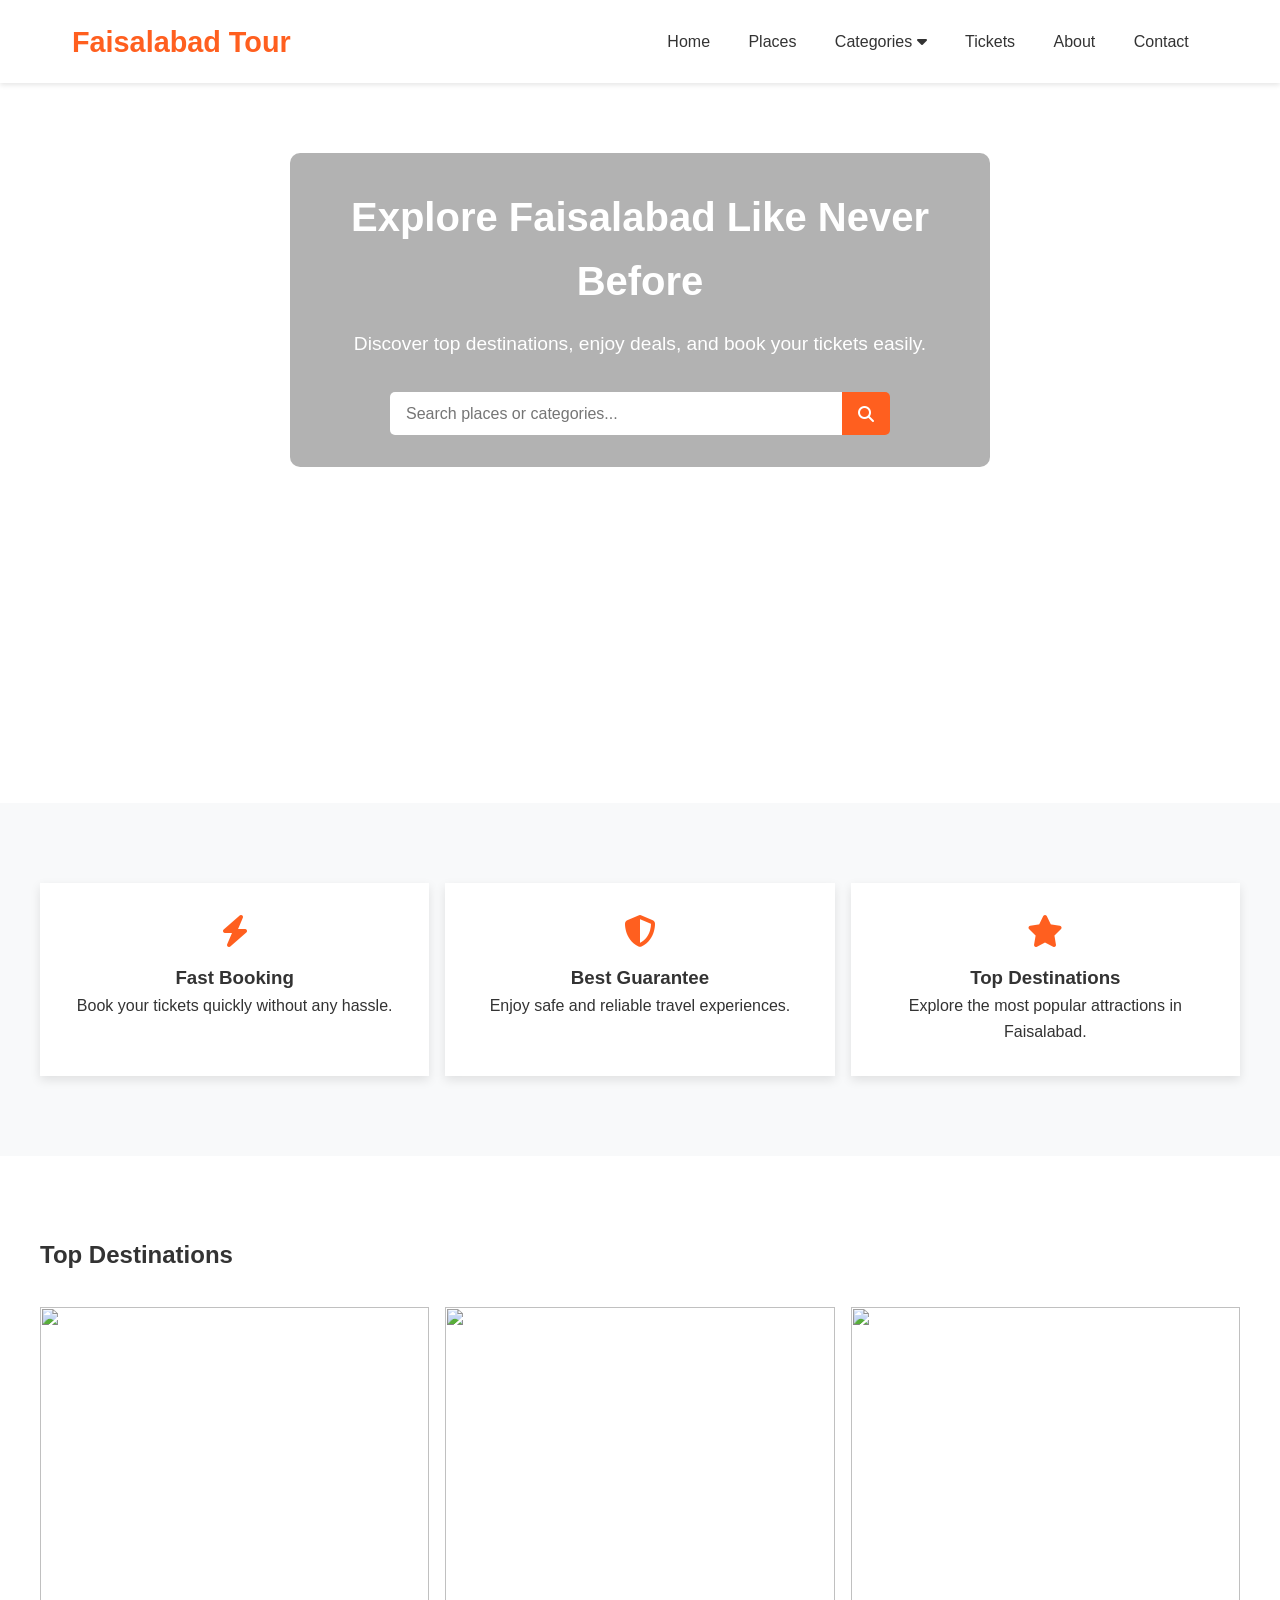
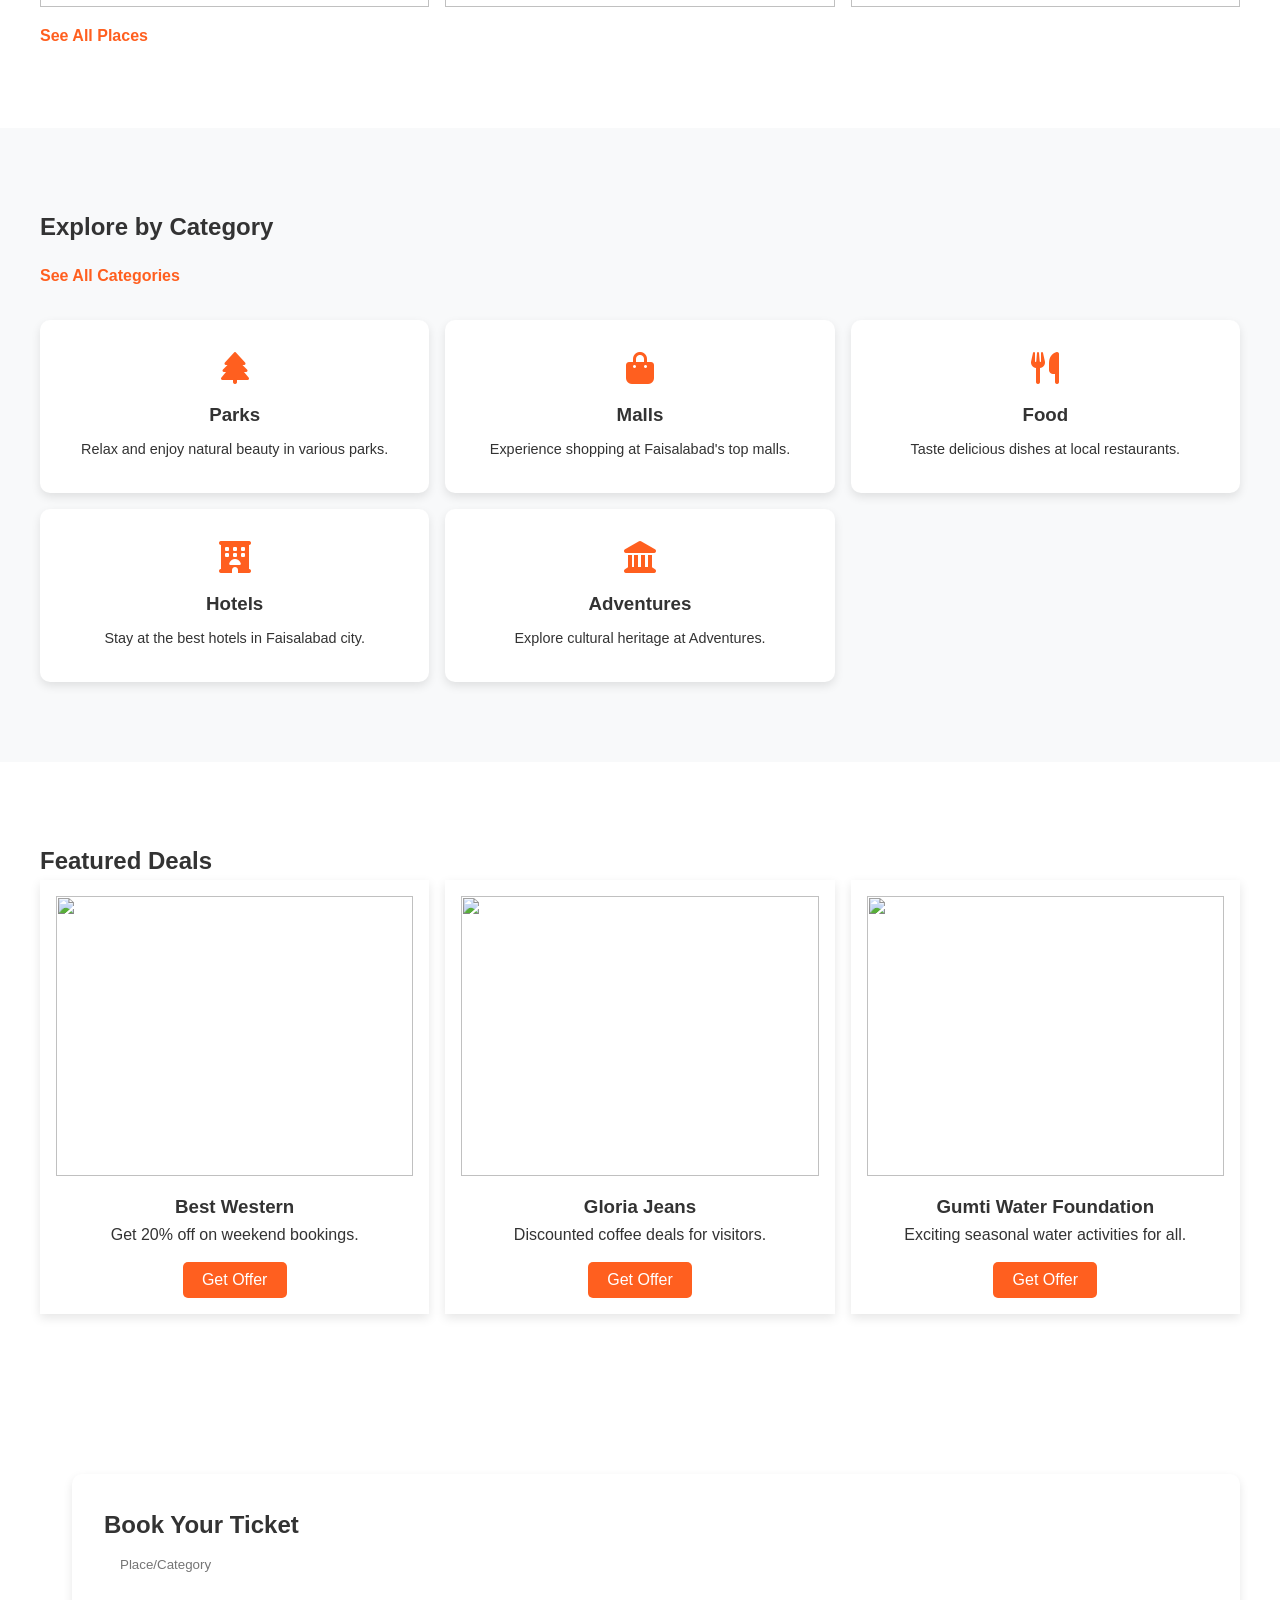
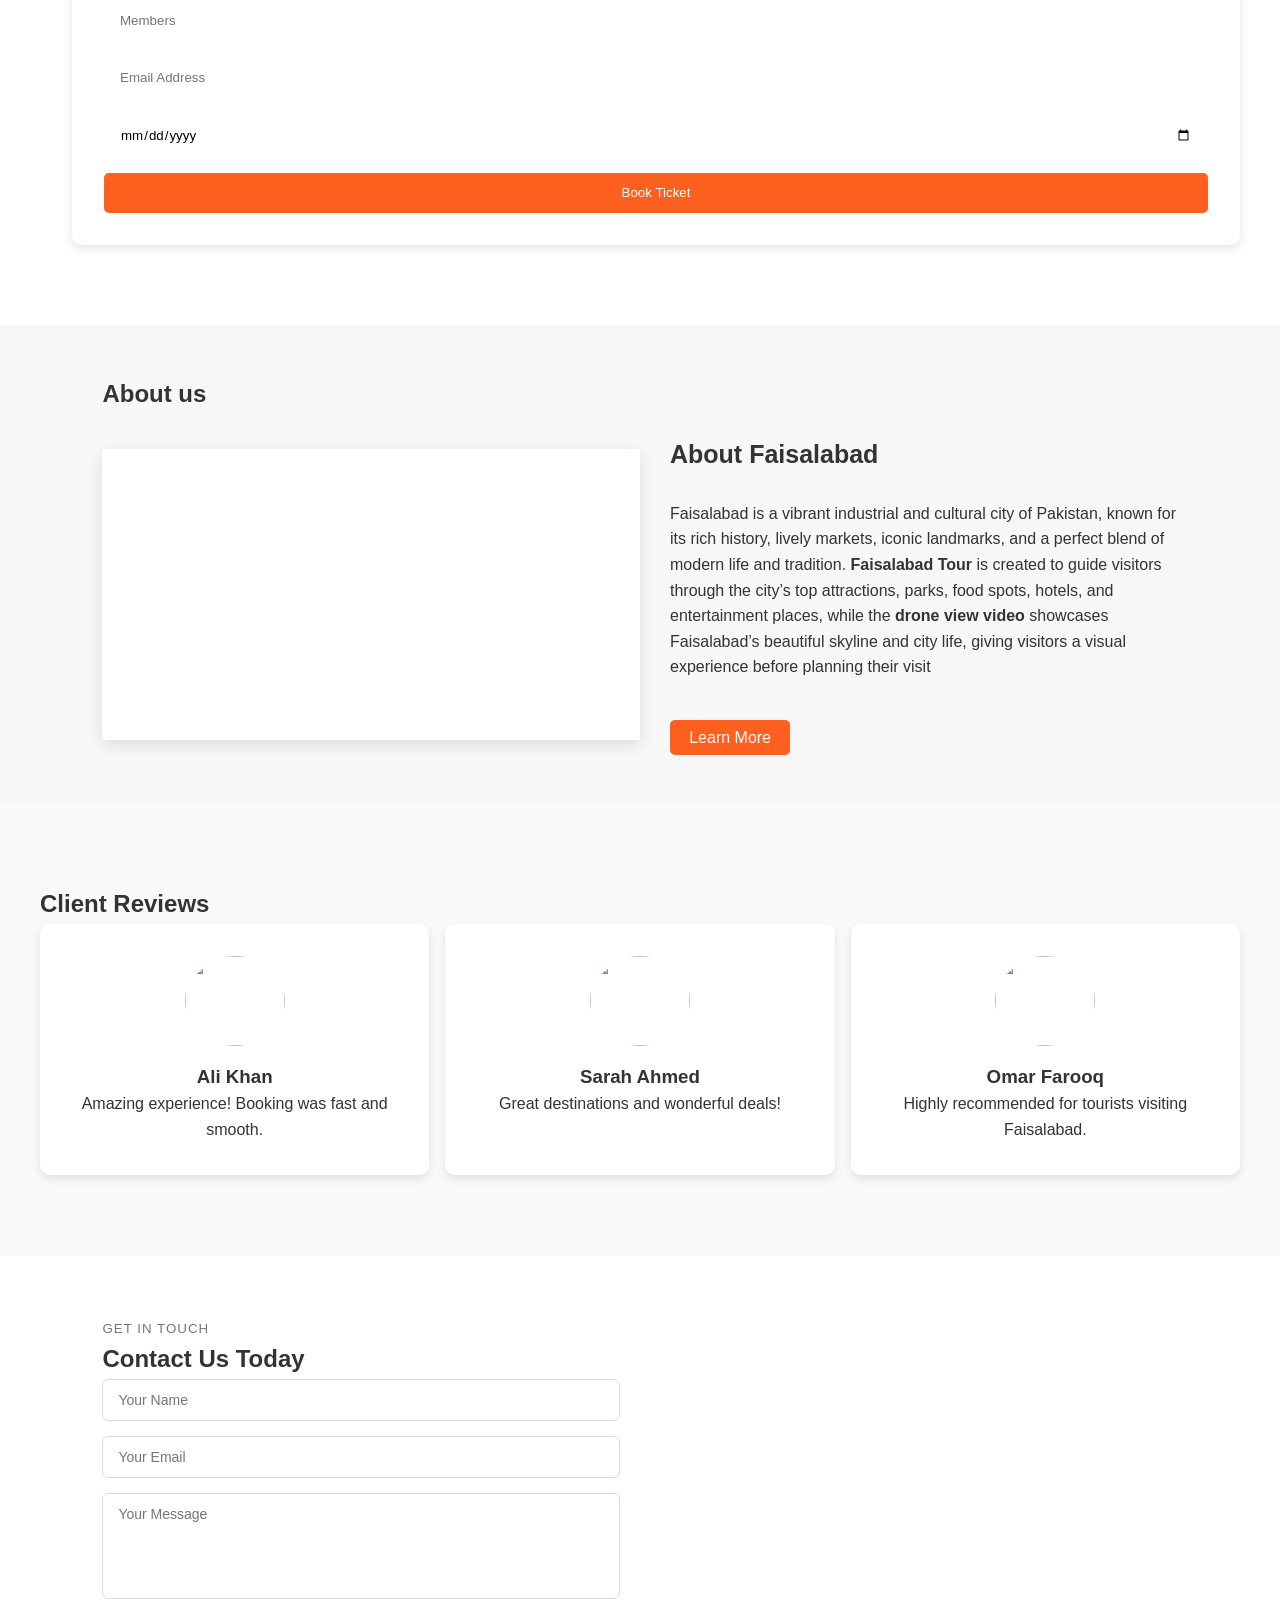
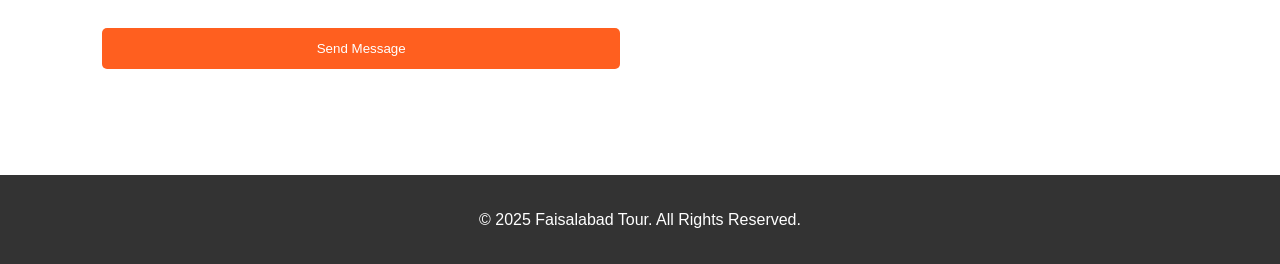
==== index.html @ ac42825f "first commit" ====
<!DOCTYPE html>
<html lang="en">
  <head>
    <meta charset="UTF-8" />
    <meta name="viewport" content="width=device-width, initial-scale=1.0" />
    <title>Faisalabad Tour - Home</title>
    <!-- Link CSS -->
    <link rel="stylesheet" href="styles.css" />
    <!-- CDN Icons for categories -->
    <link
      rel="stylesheet"
      href="https://cdnjs.cloudflare.com/ajax/libs/font-awesome/6.4.0/css/all.min.css"
    />
  </head>
  <body>
    <!-- HEADER START -->
    <header>
      <div class="container header-container">
        <!-- Logo -->
        <div class="logo">Faisalabad Tour</div>
        <!-- Navbar -->
        <nav>
          <ul class="nav-links">
            <li><a href="index.html">Home</a></li>
            <li><a href="places.html">Places</a></li>
            <li class="dropdown">
              <a href="categories.html"
                >Categories <i class="fa fa-caret-down"></i
              ></a>
              <ul class="dropdown-menu">
                <li><a href="parks.html">Parks</a></li>
                <li><a href="malls.html">Malls</a></li>
                <li><a href="food.html">Food</a></li>
                <li><a href="hotels.html">Hotels</a></li>
                <li><a href="adventures.html">Adventure</a></li>
              </ul>
            </li>
            <li><a href="tickets.html">Tickets</a></li>
            <li><a href="about.html">About</a></li>
            <li><a href="contact.html">Contact</a></li>
          </ul>
          <!-- Burger icon for mobile -->
          <div class="burger">
            <div></div>
            <div></div>
            <div></div>
          </div>
        </nav>
      </div>
    </header>
    <!-- HEADER END -->

    <!-- BANNER START -->
    <section class="banner">
      <div class="banner-slides">
        <div
          class="slide"
          style="background-image: url('images/banner-slides/slide-1.jpg')"
        ></div>
        <div
          class="slide"
          style="background-image: url('images/banner-slides/slide-2.jpg')"
        ></div>
        <div
          class="slide"
          style="background-image: url('images/banner-slides/slide-3.jpg')"
        ></div>
        <div
          class="slide"
          style="background-image: url('images/banner-slides/slide-4.jpg')"
        ></div>
        <div
          class="slide"
          style="background-image: url('images/banner-slides/slide-5.jpg')"
        ></div>
      </div>

      <div class="banner-content">
        <h1>Explore Faisalabad Like Never Before</h1>
        <p>
          Discover top destinations, enjoy deals, and book your tickets easily.
        </p>

        <!-- SEARCH FORM START -->
        <form class="search-bar" action="places.html" method="get">
          <input
            type="text"
            name="query"
            placeholder="Search places or categories..."
            required
          />
          <button type="submit"><i class="fa fa-search"></i></button>
        </form>
        <!-- SEARCH FORM END -->
      </div>
    </section>
    <!-- BANNER END -->

    <!-- FEATURE CARDS START -->
    <section class="features">
      <div class="container features-container">
        <div class="feature-card">
          <i class="fa fa-bolt"></i>
          <h3>Fast Booking</h3>
          <p>Book your tickets quickly without any hassle.</p>
        </div>
        <div class="feature-card">
          <i class="fa fa-shield-alt"></i>
          <h3>Best Guarantee</h3>
          <p>Enjoy safe and reliable travel experiences.</p>
        </div>
        <div class="feature-card">
          <i class="fa fa-star"></i>
          <h3>Top Destinations</h3>
          <p>Explore the most popular attractions in Faisalabad.</p>
        </div>
      </div>
    </section>
    <!-- FEATURE CARDS END -->

    <!-- TOP DESTINATIONS START -->
    <section class="top-destinations">
      <div class="container section-container">
        <h2>Top Destinations</h2>
        <div class="destinations-grid">
          <div class="destination-card">
            <img src="images/top-destination-1.jpg" alt="" />
            <div class="destination-info">
              <h3>Clock Tower</h3>
            </div>
          </div>
          <div class="destination-card">
            <img src="images/top-destination-2.jpeg" alt="" />
            <div class="destination-info">
              <h3>Lyallpur Museum</h3>
            </div>
          </div>
          <div class="destination-card">
            <img src="images/top-destination-3.webp" alt="" />
            <div class="destination-info">
              <h3>Gatwala Park</h3>
            </div>
          </div>
        </div>
        <a href="places.html" class="see-all-link">See All Places</a>
      </div>
    </section>
    <!-- TOP DESTINATIONS END -->

    <!-- EXPLORE BY CATEGORY START -->
    <section class="explore-category">
      <div class="container section-container">
        <h2>Explore by Category</h2>
        <a href="categories.html" class="see-all-link">See All Categories</a>
        <div class="category-grid">
          <div class="category-card">
            <i class="fa fa-tree"></i>
            <h3>Parks</h3>
            <p>Relax and enjoy natural beauty in various parks.</p>
          </div>
          <div class="category-card">
            <i class="fa fa-shopping-bag"></i>
            <h3>Malls</h3>
            <p>Experience shopping at Faisalabad's top malls.</p>
          </div>
          <div class="category-card">
            <i class="fa fa-utensils"></i>
            <h3>Food</h3>
            <p>Taste delicious dishes at local restaurants.</p>
          </div>
          <div class="category-card">
            <i class="fa fa-hotel"></i>
            <h3>Hotels</h3>
            <p>Stay at the best hotels in Faisalabad city.</p>
          </div>
          <div class="category-card">
            <i class="fa fa-landmark"></i>
            <h3>Adventures</h3>
            <p>Explore cultural heritage at Adventures.</p>
          </div>
        </div>
      </div>
    </section>
    <!-- EXPLORE BY CATEGORY END -->

    <!-- FEATURED DEALS START -->
    <section class="featured-deals">
      <div class="container section-container">
        <h2>Featured Deals</h2>
        <div class="deals-grid">
          <div class="deal-card">
            <img src="images/deal-1.jpg" alt="" />
            <h3>Best Western</h3>
            <p>Get 20% off on weekend bookings.</p>
            <a href="tickets.html" class="btn">Get Offer</a>
          </div>
          <div class="deal-card">
            <img src="images/deal-2.jpg" alt="" />
            <h3>Gloria Jeans</h3>
            <p>Discounted coffee deals for visitors.</p>
            <a href="tickets.html" class="btn">Get Offer</a>
          </div>
          <div class="deal-card">
            <img src="images/deal-3.jpg" alt="" />
            <h3>Gumti Water Foundation</h3>
            <p>Exciting seasonal water activities for all.</p>
            <a href="tickets.html" class="btn">Get Offer</a>
          </div>
        </div>
      </div>
    </section>
    <!-- FEATURED DEALS END -->

    <!-- BOOK TICKET START -->
    <section class="book-ticket">
      <div class="container section-container ticket-container">
        <div class="ticket-image">
          <img src="images/book-ticket.jpg" alt="" />
        </div>
        <div class="ticket-form">
          <h2>Book Your Ticket</h2>
          <form>
            <input type="text" placeholder="Place/Category" required />
            <input type="email" placeholder="Members" required />
            <input type="text" placeholder="Email Address" required />
            <input type="date" placeholder="Date" required />
            <button type="submit">Book Ticket</button>
          </form>
        </div>
      </div>
    </section>

    <!-- ABOUT US START -->

    <section class="about">
      <!-- <h2 class="about-title">About <span>Us</span></h2> -->
      <h2>About us</h2>

      <div class="about-container">
        <!-- Left Video Box -->
        <div class="about-video">
          <video autoplay muted loop>
            <source src="Images/video.mp4" type="video/mp4" />
            Your browser does not support video.
          </video>

          <!-- <div class="img-text">Best Flowers Sellers</div> -->
        </div>

        <!-- Right Content -->
        <div class="about-content">
          <h3 style="margin-bottom: 1.7rem; font-size: 25px">
            About Faisalabad
          </h3>

          <p>
            Faisalabad is a vibrant industrial and cultural city of Pakistan,
            known for its rich history, lively markets, iconic landmarks, and a
            perfect blend of modern life and tradition.
            <b>Faisalabad Tour</b> is created to guide visitors through the
            city’s top attractions, parks, food spots, hotels, and entertainment
            places, while the <b>drone view video</b> showcases Faisalabad’s
            beautiful skyline and city life, giving visitors a visual experience
            before planning their visit
          </p>
          <br />

          <a href="#" class="btn">Learn More</a>
        </div>
      </div>
    </section>

    <!-- ABOUT US END -->

    <!-- REVIEWS START -->
    <section class="reviews">
      <div class="container section-container">
        <h2>Client Reviews</h2>
        <div class="reviews-grid">
          <div class="review-card">
            <img src="images/client-ali.avif" alt="" />
            <h3>Ali Khan</h3>
            <p>Amazing experience! Booking was fast and smooth.</p>
          </div>
          <div class="review-card">
            <img src="images/client-sara.avif" alt="" />
            <h3>Sarah Ahmed</h3>
            <p>Great destinations and wonderful deals!</p>
          </div>
          <div class="review-card">
            <img src="images/client-omar.avif" alt="" />
            <h3>Omar Farooq</h3>
            <p>Highly recommended for tourists visiting Faisalabad.</p>
          </div>
        </div>
      </div>
    </section>
    <!-- REVIEWS END -->

    <!-- CONTACT US START -->

    <section class="contact">
      <div class="contact-container">
        <!-- Left: Contact Form -->
        <div class="contact-left">
          <small>GET IN TOUCH</small>
          <h2>Contact Us Today</h2>

          <form>
            <input type="text" placeholder="Your Name" required />
            <input type="email" placeholder="Your Email" required />
            <!-- <input type="text" placeholder="Subject" /> -->
            <textarea placeholder="Your Message" rows="5"></textarea>
            <button type="submit" class="btn contact-btn">Send Message</button>
          </form>
        </div>

        <!-- Right: Map -->
        <div class="contact-right">
          <iframe
            src="https://www.google.com/maps?q=Faisalabad,Pakistan&output=embed"
            allowfullscreen=""
            loading="lazy"
          >
          </iframe>
        </div>
      </div>
    </section>

    <!-- CONTACT US END -->

    <!-- FOOTER START -->
    <footer>
      <div class="container footer-container">
        <p>&copy; 2025 Faisalabad Tour. All Rights Reserved.</p>
      </div>
    </footer>
    <!-- FOOTER END -->
  </body>
</html>
---- styles.css ----
/* GENERAL RESET START */
* {
  margin: 0;
  padding: 0;
  box-sizing: border-box;
  font-family: "Verdana", Geneva, Tahoma, sans-serif;
  transition: all 0.3s ease;
}

html {
  scroll-behavior: smooth;
}

body {
  line-height: 1.6;
  color: #333;
}

/* HEADER START */
header {
  width: 100%;
  background: #fff;
  position: fixed;
  top: 0;
  left: 0;
  z-index: 1000;
  box-shadow: 0 2px 5px rgba(0, 0, 0, 0.1);
}
.header-container {
  display: flex;
  justify-content: space-between;
  align-items: center;
  max-width: 1200px;
  margin: auto;
  padding: 1rem 2rem;
}

.logo {
  font-size: 1.8rem;
  font-weight: bold;
  color: #ff5f1f;
}

/* NAVBAR START */
.nav-links {
  display: flex;
  list-style: none;
  align-items: center;
}

.nav-links li {
  position: relative;
}

.nav-links li a {
  display: block;
  padding: 0.8rem 1.2rem;
  color: #333;
  text-decoration: none;
  position: relative;
}

/* Bottom border animation on hover */
.nav-links li a::after {
  content: "";
  position: absolute;
  bottom: 0;
  left: 0;
  width: 0%;
  height: 2px;
  background: #ff5f1f;
  transition: 0.3s;
}

.nav-links li a:hover::after {
  width: 100%;
}

/* DROPDOWN MENU START */
.dropdown-menu {
  position: absolute;
  top: 100%;
  left: 0;
  background: #fff;
  display: none;
  min-width: 150px;
  box-shadow: 0 2px 5px rgba(0, 0, 0, 0.2);
  z-index: 1000;
}

.dropdown-menu li a {
  padding: 0.8rem 1rem;
}

.dropdown:hover .dropdown-menu {
  display: block;
}

/* BURGER MENU FOR MOBILE */
.burger {
  display: none;
  cursor: pointer;
  flex-direction: column;
  gap: 5px;
}

.burger div {
  width: 25px;
  height: 3px;
  background: #ff5f1f;
}

/*  BANNER START */
.banner {
  position: relative;
  width: 100%;
  height: 80vh;
  overflow: hidden;
  align-items: center;
  justify-content: center;
  margin-top: 83px; /* header space */
}
/* BANNER SLIDES ANIMATION FIX */

.banner-slides {
  position: absolute;
  inset: 0;
  z-index: 0;
}

.banner-slides .slide {
  position: absolute;
  inset: 0;
  background-size: cover;
  background-position: center;
  opacity: 0;
  animation: bannerFade 25s infinite;
}

/* slide delays */
.banner-slides .slide:nth-child(1) {
  animation-delay: 0s;
}
.banner-slides .slide:nth-child(2) {
  animation-delay: 5s;
}
.banner-slides .slide:nth-child(3) {
  animation-delay: 10s;
}
.banner-slides .slide:nth-child(4) {
  animation-delay: 15s;
}
.banner-slides .slide:nth-child(5) {
  animation-delay: 20s;
}

/* smooth fade animation */
@keyframes bannerFade {
  0% {
    opacity: 0;
  }
  8% {
    opacity: 1;
  }
  28% {
    opacity: 1;
  }
  36% {
    opacity: 0;
  }
  100% {
    opacity: 0;
  }
}

/* Banner content */
.banner-content {
  position: relative;
  z-index: 10;
  color: #fff;
  text-align: center;
  max-width: 700px;
  background: rgba(0, 0, 0, 0.3);
  padding: 2rem;
  border-radius: 10px;
  margin: 70px auto;
}

.banner-content h1 {
  font-size: 2.5rem;
  margin-bottom: 1rem;
}

.banner-content p {
  font-size: 1.2rem;
  margin-bottom: 1.5rem;
}
/* BANNER SEARCH BAR START */

.banner-content .search-bar {
  display: flex;
  justify-content: center;
  margin-top: 2rem;
  max-width: 500px;
  margin-left: auto;
  margin-right: auto;
}

.banner-content .search-bar input {
  flex: 1;
  padding: 0.8rem 1rem;
  border-radius: 5px 0 0 5px;
  border: none;
  outline: none;
  font-size: 1rem;
}

.banner-content .search-bar button {
  padding: 0.8rem 1rem;
  border-radius: 0 5px 5px 0;
  border: none;
  outline: none;
  background: #ff5f1f;
  color: #fff;
  cursor: pointer;
  font-size: 1rem;
  display: flex;
  align-items: center;
  justify-content: center;
  transition: 0.3s;
}

.banner-content .search-bar button:hover {
  background: #e04a00; /* hover color */
}

.banner-content .search-bar i {
  font-size: 1rem;
}

/* FEATURE CARDS START */

.features {
  padding: 5rem 2rem;
  background: #f8f9fa;
}

.features-container {
  display: flex;
  justify-content: space-between;
  gap: 1rem;
  max-width: 1200px;
  margin: auto;
}

.feature-card {
  flex: 1;
  background: #fff;
  padding: 2rem;
  text-align: center;
  box-shadow: 0 4px 10px rgba(0, 0, 0, 0.1);
  transition: 0.3s;
}

.feature-card:hover {
  transform: translateY(-10px);
}

.feature-card i {
  font-size: 2rem;
  color: #ff5f1f;
  margin-bottom: 1rem;
}

/* TOP DESTINATIONS START */

.top-destinations {
  padding: 5rem 2rem;
}

.section-container {
  max-width: 1200px;
  margin: auto;
}

.destinations-grid {
  display: flex;
  gap: 1rem;
  margin-top: 2rem;
}

.destination-card {
  flex: 1;
  position: relative;
  overflow: hidden;
  cursor: pointer;
}

.destination-card img {
  width: 100%;
  height: 300px;
  display: block;
  transition: 0.3s;
}

.destination-card:hover img {
  transform: scale(1.1);
}

.destination-info {
  position: absolute;
  bottom: 0;
  left: 0;
  width: 100%;
  background: rgba(0, 0, 0, 0.6);
  color: #fff;
  padding: 1rem;
  text-align: center;
  opacity: 0;
  transition: 0.3s;
}

.destination-card:hover .destination-info {
  opacity: 1;
}

.see-all-link {
  display: inline-block;
  margin-top: 1rem;
  color: #ff5f1f;
  text-decoration: none;
  font-weight: bold;
}

/* EXPLORE CATEGORY START */

.explore-category {
  padding: 5rem 2rem;
  background: #f8f9fa;
}

.category-grid {
  display: grid;
  grid-template-columns: repeat(auto-fit, minmax(350px, 1fr));
  gap: 1rem;
  margin-top: 2rem;
}

.category-card {
  background: #fff;
  padding: 2rem;
  text-align: center;
  box-shadow: 0 4px 10px rgba(0, 0, 0, 0.1);
  cursor: pointer;
  transition: 0.3s;
}

.category-card:hover {
  transform: translateY(-10px);
}

.category-card i {
  font-size: 2rem;
  color: #ff5f1f;
  margin-bottom: 0.5rem;
}

/* FEATURED DEALS START */

.featured-deals {
  padding: 5rem 2rem;
}

.deals-grid {
  display: flex;
  gap: 1rem;
  flex-wrap: wrap;
}

.deal-card {
  flex: 1;
  min-width: 250px;
  background: #fff;
  text-align: center;
  padding: 1rem;
  box-shadow: 0 4px 10px rgba(0, 0, 0, 0.1);
  transition: 0.3s;
}

.deal-card img {
  width: 100%;
  height: 280px;
  margin-bottom: 1rem;
}

.deal-card:hover {
  transform: translateY(-10px);
}

.btn {
  display: inline-block;
  padding: 0.3rem 1.2rem;
  background: #ff5f1f;
  color: #fff;
  text-decoration: none;
  border-radius: 5px;
  margin-top: 0.9rem;
}

/* BOOK TICKET START */

.book-ticket {
  padding: 5rem 2rem;
}

.ticket-container {
  display: flex;
  gap: 2rem;
  flex-wrap: wrap;
  align-items: center;
}

.ticket-image img {
  width: 100%;
  max-width: 500px;
}

.ticket-form {
  flex: 1;
  background: #fff;
  padding: 2rem;
  box-shadow: 0 4px 10px rgba(0, 0, 0, 0.1);
  border-radius: 10px;
}

.ticket-form form {
  display: flex;
  flex-direction: column;
  gap: 1rem;
}

.ticket-form input,
.ticket-form button {
  padding: 0.8rem 1rem;
  border: none;
  outline: none;
  border-radius: 5px;
}

.ticket-form button {
  background: #ff5f1f;
  color: #fff;
  cursor: pointer;
}

/* ABOUT US START */

.about {
  padding: 50px 8%;
  background: #f7f7f7;
}
.about h2 {
  margin-bottom: 20px;
}
.about-page {
  margin-top: 70px;
}

.about-container {
  display: flex;
  gap: 30px;
  align-items: center;
}

/* video box */
.about-video {
  position: relative;
  flex: 1;
  background: #fff;
  padding: 15px;
  box-shadow: 0 5px 15px rgba(0, 0, 0, 0.1);
  overflow: hidden; /* IMPORTANT */
}

.about-video video {
  width: 100%;
  height: 100%;
  object-fit: cover; /* VIDEO BOX KE ANDAR FIT */
  border-radius: 4px;
}

/* content */
.about-content {
  flex: 1;
}

/* REVIEWS START */

.reviews {
  padding: 5rem 2rem;
  background: #f8f9fa;
}

.reviews-grid {
  display: flex;
  gap: 1rem;
  flex-wrap: wrap;
}

.review-card {
  flex: 1;
  min-width: 250px;
  text-align: center;
  padding: 2rem;
  background: #fff;
  box-shadow: 0 4px 10px rgba(0, 0, 0, 0.1);
  border-radius: 10px;
}

.review-card img {
  width: 100px;
  height: 90px;
  border-radius: 50%;
  margin-bottom: 1rem;
}

/* CONTACT US START */

.contact {
  padding: 60px 8%;
  background: #fff;
}

.contact-container {
  display: flex;
  gap: 40px;
  align-items: stretch;
}

/* LEFT SIDE */
.contact-left {
  flex: 1;
}

.contact-left small {
  color: #777;
  letter-spacing: 1px;
}

.contact-left form {
  display: flex;
  flex-direction: column;
}

.contact-left input,
.contact-left textarea {
  padding: 12px 15px;
  margin-bottom: 15px;
  border: 1px solid #ddd;
  border-radius: 6px;
  font-size: 14px;
}

.contact-left textarea {
  resize: none;
}

.contact-btn {
  padding: 0.8rem 1rem;
  border: none;
  outline: none;
  border-radius: 5px;
}
/* RIGHT SIDE */
.contact-right {
  flex: 1;
  height: 400px;
}

.contact-right iframe {
  width: 100%;
  height: 100%;
  border: none;
  border-radius: 10px;
}

/* RESPONSIVE */

@media (max-width: 768px) {
  .contact-container {
    flex-direction: column;
  }

  .contact-right {
    height: 300px;
  }
}

/* FOOTER START */

footer {
  background: #333;
  color: #fff;
  padding: 2rem;
  text-align: center;
}

/* MEDIA QUERIES FOR RESPONSIVE DESIGN */

@media (max-width: 1024px) {
  .features-container,
  .destinations-grid,
  .deals-grid,
  .reviews-grid {
    flex-direction: column;
  }
}

@media (max-width: 768px) {
  .header-container {
    flex-direction: row;
    justify-content: space-between;
  }

  .nav-links {
    display: none;
    flex-direction: column;
    position: absolute;
    top: 80px;
    right: 0;
    background: #fff;
    width: 200px;
    box-shadow: 0 2px 5px rgba(0, 0, 0, 0.2);
  }

  .nav-links li {
    text-align: center;
  }

  .nav-links li a {
    padding: 1rem;
  }

  .burger {
    display: flex;
  }

  .nav-links.active {
    display: flex;
  }

  .banner-content h1 {
    font-size: 2rem;
  }

  .banner-content p {
    font-size: 1rem;
  }

  .ticket-container,
  .about-us,
  .contact-us {
    flex-direction: column;
  }
}

/* PLACES CARDS START */

.places-grid {
  display: grid;
  grid-template-columns: repeat(auto-fit, minmax(250px, 1fr));
  gap: 1rem;
}

.place-card {
  position: relative;
  overflow: hidden;
  background: #fff;
  box-shadow: 0 4px 10px rgba(0, 0, 0, 0.1);
  transition: 0.3s;
  text-align: center;
}

.place-card img {
  width: 100%;
  height: 250px;
  display: block;
}

.place-info {
  padding: 1rem;
  opacity: 1; /* default visible */
  transition: 0.3s;
}

.place-card:hover .place-info {
  background: rgba(0, 0, 0, 0.7);
  color: #fff;
}

.place-info h3,
.place-info p,
.place-info .price {
  margin-bottom: 0.5rem;
}

.place-info .btn {
  margin-top: 0.5rem;
  background: #ff5f1f;
  color: #fff;
  padding: 0.6rem 1rem;
  text-decoration: none;
  border-radius: 5px;
  display: inline-block;
}

/* PLACES HEADING START */
.places-heading {
  padding: 5rem 2rem 2rem 2rem;
  text-align: center;
}

/* CATEGORIES CARDS START */
.categories-grid {
  display: grid;
  grid-template-columns: repeat(auto-fit, minmax(350px, 1fr));
  gap: 1rem;
  margin-top: 2rem;
}

.category-card {
  background: #fff;
  text-align: center;
  padding: 2rem;
  text-decoration: none;
  color: #333;
  box-shadow: 0 4px 10px rgba(0, 0, 0, 0.1);
  transition: 0.3s;
  display: flex;
  flex-direction: column;
  align-items: center;
  border-radius: 10px;
}

.category-card:hover {
  transform: translateY(-10px);
}
.category-card img {
  width: 100%;
  height: 270px;
  display: block;
}
.category-card i {
  font-size: 2rem;
  color: #ff5f1f;
  margin-bottom: 0.5rem;
}

.category-card h3 {
  margin-top: 0.5rem;
  margin-bottom: 0.5rem;
}

.category-card p {
  font-size: 0.9rem;
}
/* CATEGORIES HEADING */
.categories-heading {
  padding: 5rem 2rem 2rem 2rem;
  text-align: center;
}
/* TICKETS FORM SECTION START */

.tickets-form-section {
  padding: 6rem 2rem;
  text-align: center;
}

.tickets-form-section h1 {
  margin-bottom: 1rem;
}

.tickets-form-section p {
  margin-bottom: 2rem;
}

.tickets-form-container {
  max-width: 600px;
  margin: auto;
  background: #fff;
  padding: 2rem;
  box-shadow: 0 4px 15px rgba(0, 0, 0, 0.1);
  border-radius: 10px;
}

.tickets-form {
  display: flex;
  flex-direction: column;
  gap: 1rem;
}

.tickets-form input,
.tickets-form button {
  padding: 0.8rem 1rem;
  border: none;
  outline: none;
  border-radius: 5px;
}

.tickets-form button {
  background: #ff5f1f;
  color: #fff;
  cursor: pointer;
}

/* CONTACT FORM CENTER START */

.contact-us-section {
  height: 100vh;
  display: flex;
  align-items: center;
  justify-content: center;
}

.contact-us-center {
  max-width: 500px;
  width: 100%;
  background: rgba(255, 255, 255, 0.9);
  padding: 2rem;
  border-radius: 10px;
  box-shadow: 0 4px 15px rgba(0, 0, 0, 0.2);
  text-align: center;
}

.contact-form input,
.contact-form textarea,
.contact-form button {
  width: 100%;
  margin-bottom: 1rem;
  padding: 0.8rem 1rem;
  border: none;
  outline: none;
  border-radius: 5px;
}

.contact-form button {
  background: #ff5f1f;
  color: #fff;
  cursor: pointer;
}

/* STYLE ENDS */
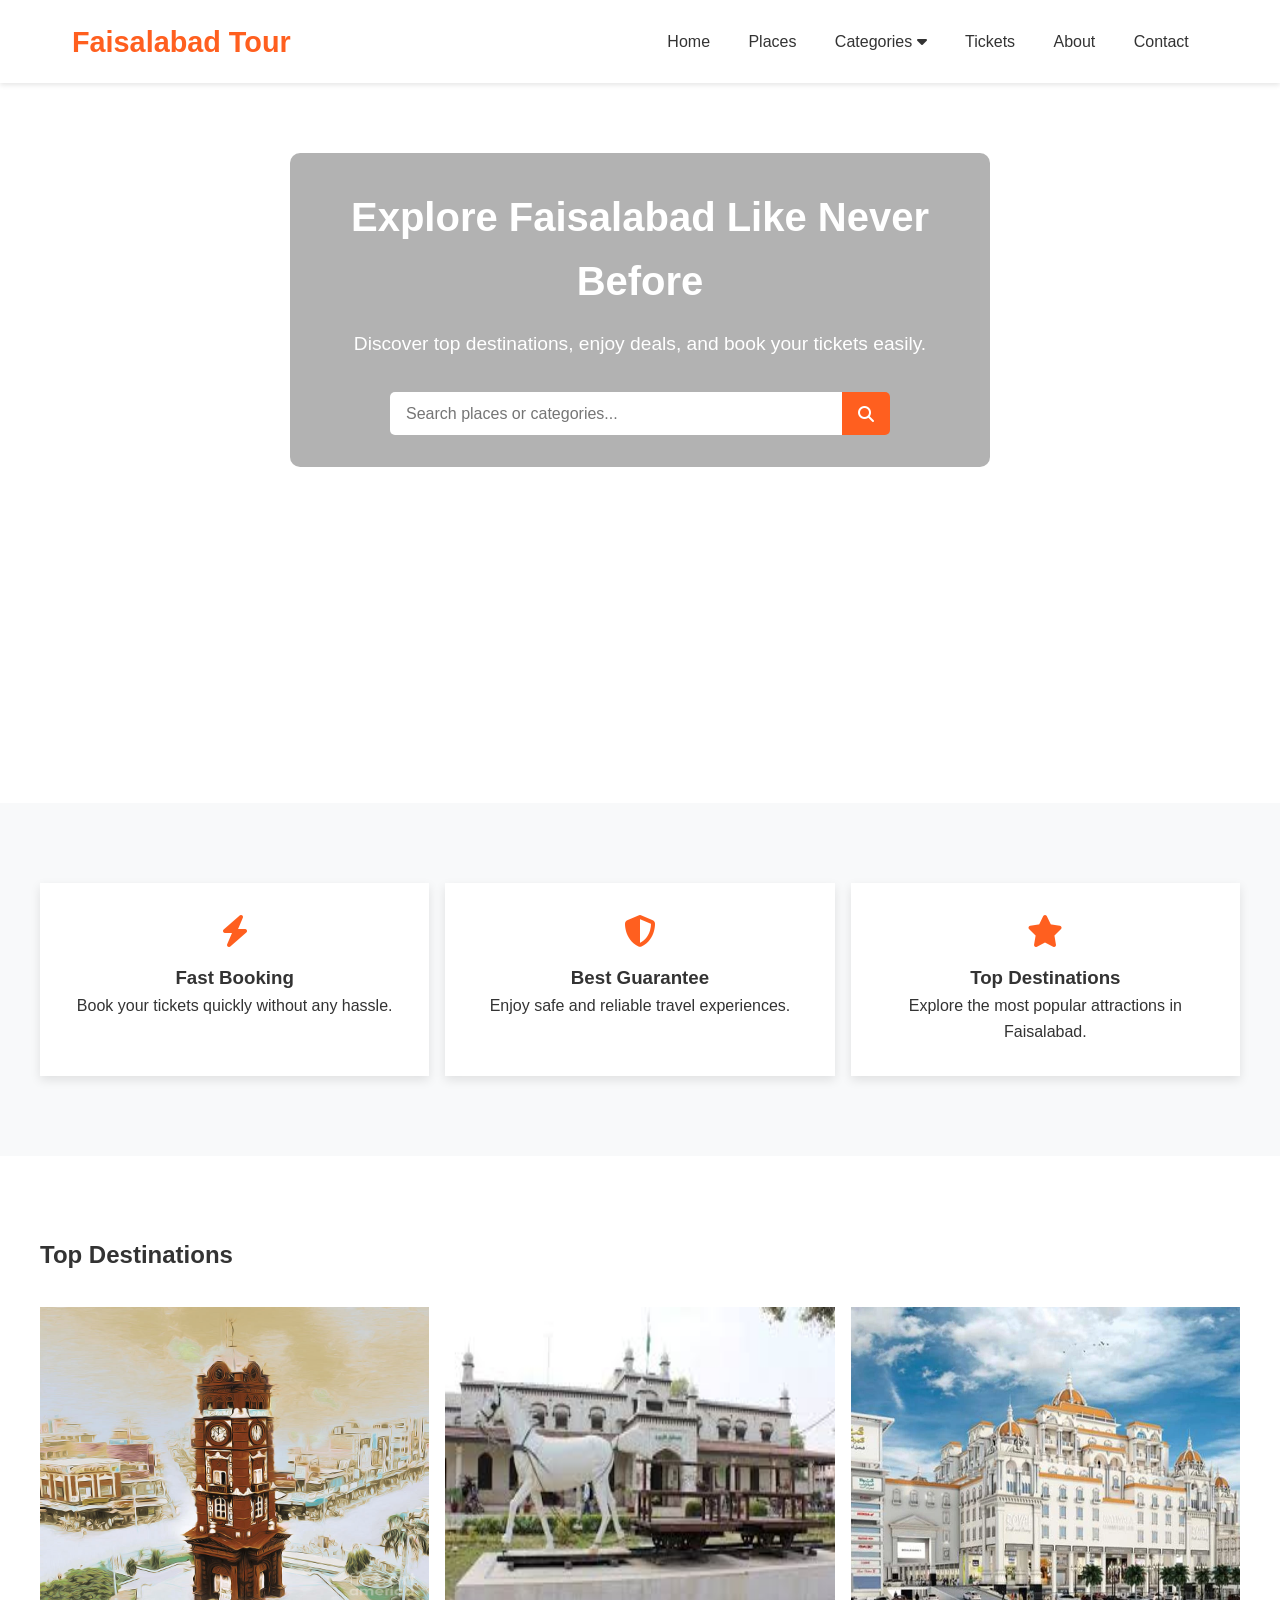
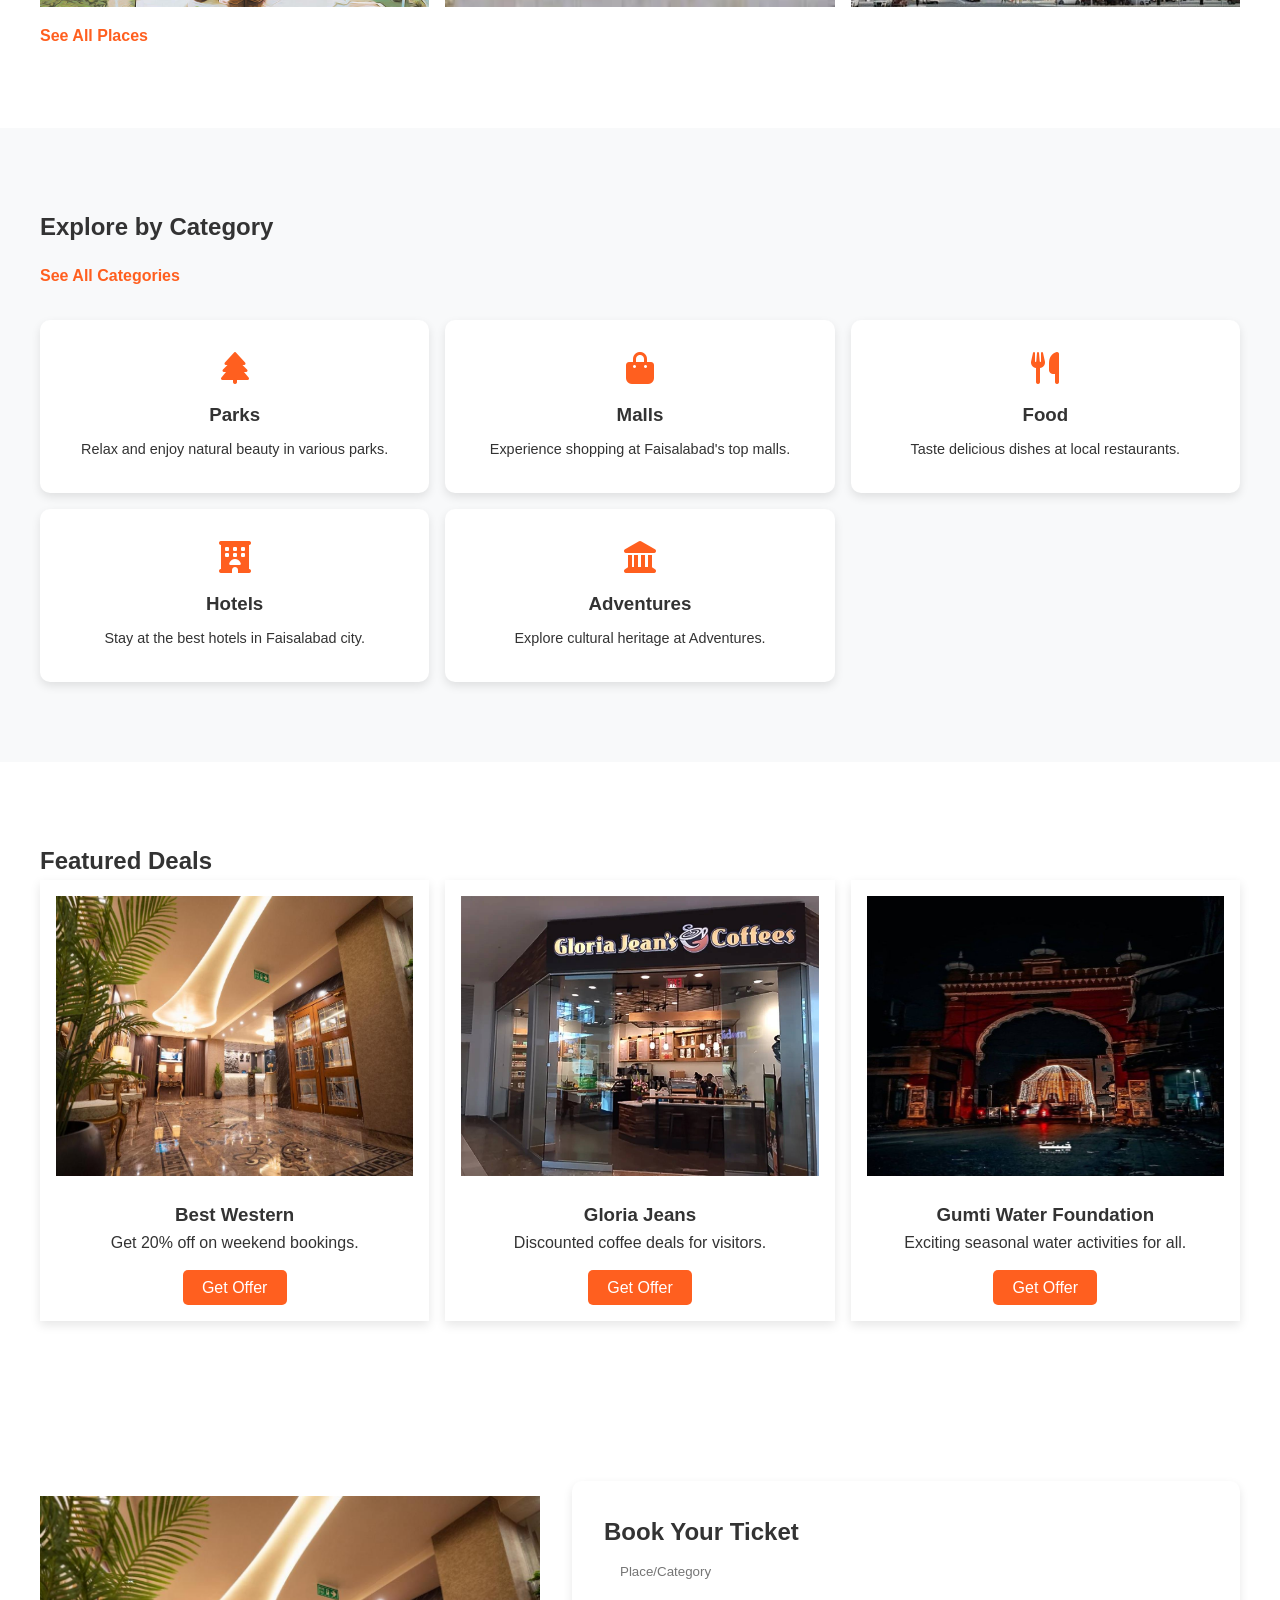
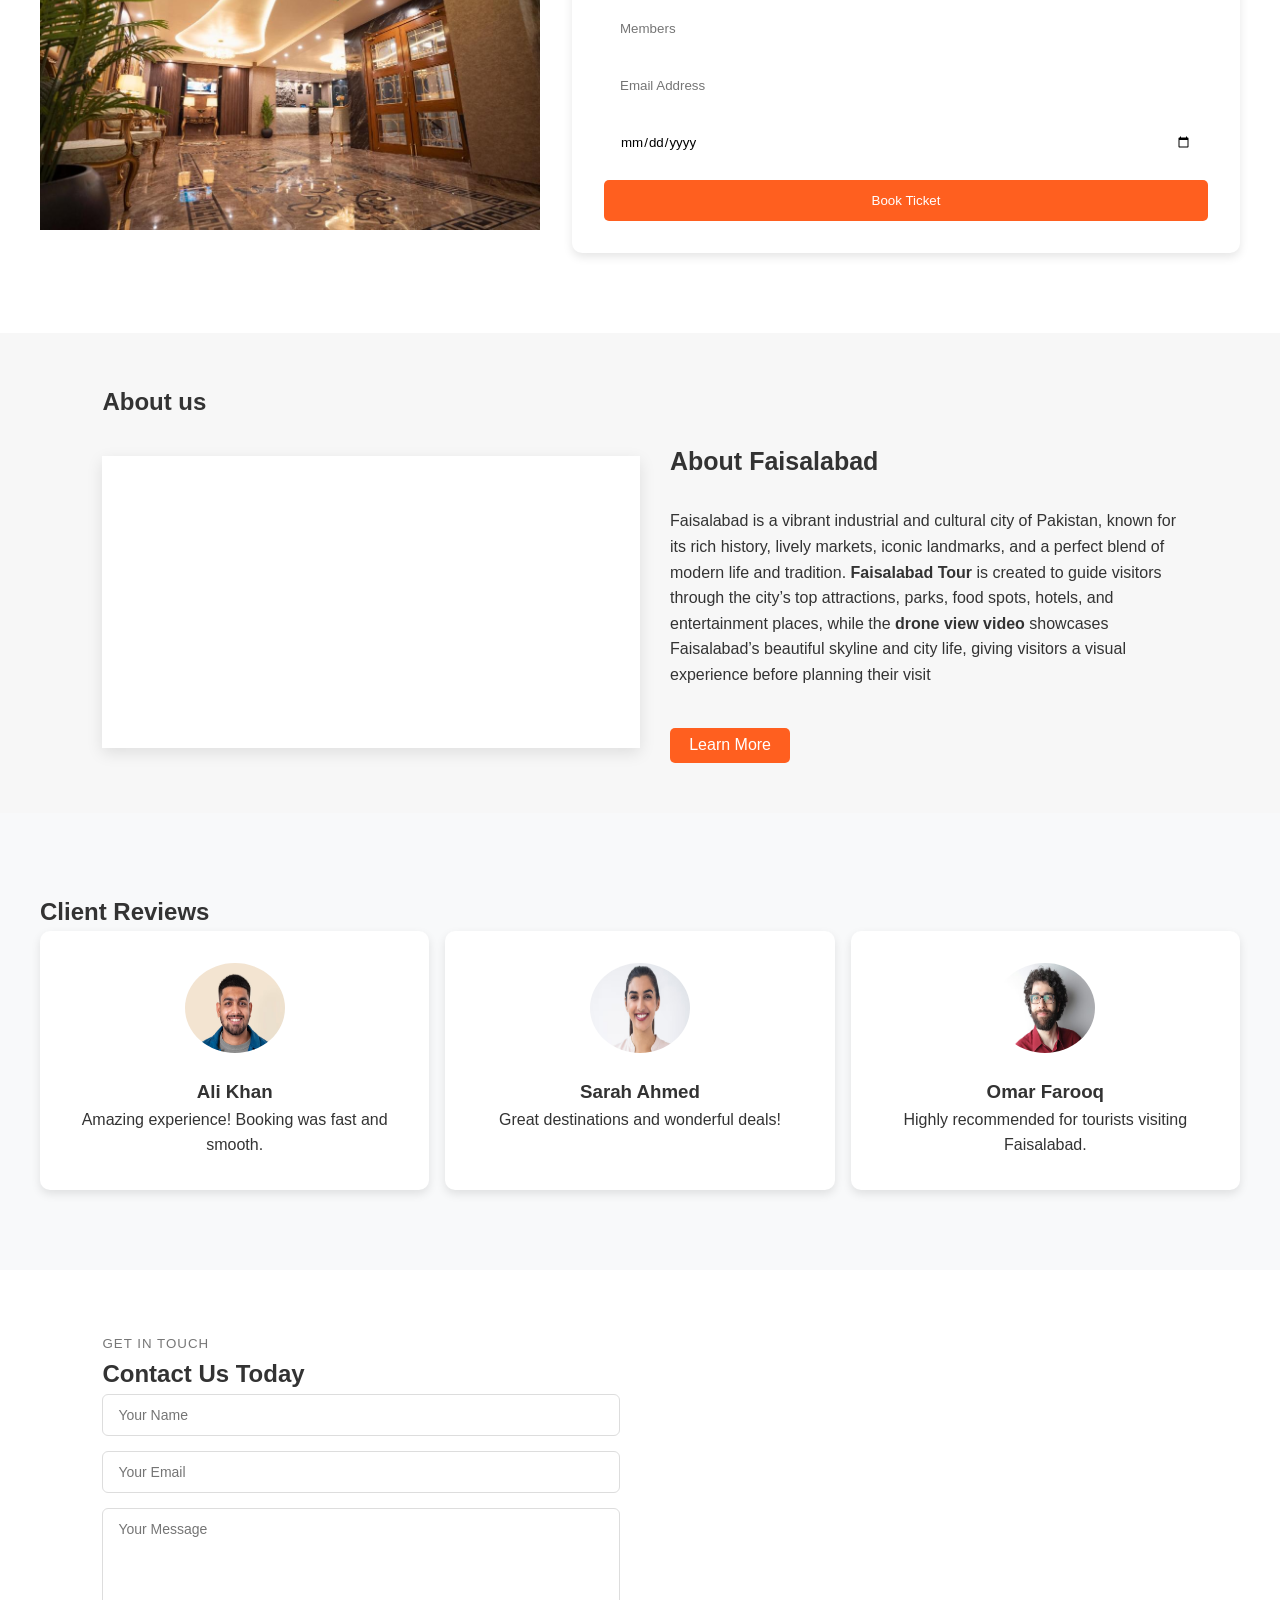
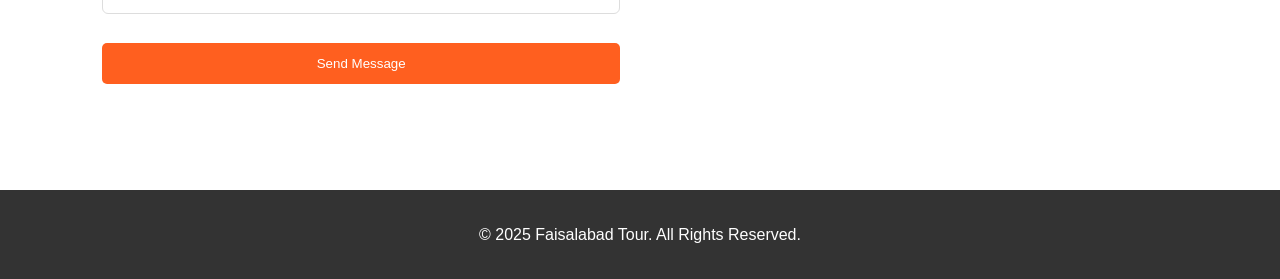
==== commit 57a6d90a: "Fix broken image paths for Vercel" ====
--- a/index.html
+++ b/index.html
@@ -55,23 +55,23 @@
       <div class="banner-slides">
         <div
           class="slide"
-          style="background-image: url('images/banner-slides/slide-1.jpg')"
-        ></div>
-        <div
-          class="slide"
-          style="background-image: url('images/banner-slides/slide-2.jpg')"
-        ></div>
-        <div
-          class="slide"
-          style="background-image: url('images/banner-slides/slide-3.jpg')"
-        ></div>
-        <div
-          class="slide"
-          style="background-image: url('images/banner-slides/slide-4.jpg')"
-        ></div>
-        <div
-          class="slide"
-          style="background-image: url('images/banner-slides/slide-5.jpg')"
+          style="background-image: url('Images/banner-slides/slide-1.jpg')"
+        ></div>
+        <div
+          class="slide"
+          style="background-image: url('Images/banner-slides/slide-2.jpg')"
+        ></div>
+        <div
+          class="slide"
+          style="background-image: url('Images/banner-slides/slide-3.jpg')"
+        ></div>
+        <div
+          class="slide"
+          style="background-image: url('Images/banner-slides/slide-4.jpg')"
+        ></div>
+        <div
+          class="slide"
+          style="background-image: url('Images/banner-slides/slide-5.jpg')"
         ></div>
       </div>
 
@@ -124,19 +124,19 @@
         <h2>Top Destinations</h2>
         <div class="destinations-grid">
           <div class="destination-card">
-            <img src="images/top-destination-1.jpg" alt="" />
+            <img src="Images/top-destination-1.jpg" alt="" />
             <div class="destination-info">
               <h3>Clock Tower</h3>
             </div>
           </div>
           <div class="destination-card">
-            <img src="images/top-destination-2.jpeg" alt="" />
+            <img src="Images/top-destination-2.jpeg" alt="" />
             <div class="destination-info">
               <h3>Lyallpur Museum</h3>
             </div>
           </div>
           <div class="destination-card">
-            <img src="images/top-destination-3.webp" alt="" />
+            <img src="Images/top-destination-3.webp" alt="" />
             <div class="destination-info">
               <h3>Gatwala Park</h3>
             </div>
@@ -189,19 +189,19 @@
         <h2>Featured Deals</h2>
         <div class="deals-grid">
           <div class="deal-card">
-            <img src="images/deal-1.jpg" alt="" />
+            <img src="Images/deal-1.jpg" alt="" />
             <h3>Best Western</h3>
             <p>Get 20% off on weekend bookings.</p>
             <a href="tickets.html" class="btn">Get Offer</a>
           </div>
           <div class="deal-card">
-            <img src="images/deal-2.jpg" alt="" />
+            <img src="Images/deal-2.jpg" alt="" />
             <h3>Gloria Jeans</h3>
             <p>Discounted coffee deals for visitors.</p>
             <a href="tickets.html" class="btn">Get Offer</a>
           </div>
           <div class="deal-card">
-            <img src="images/deal-3.jpg" alt="" />
+            <img src="Images/deal-3.jpg" alt="" />
             <h3>Gumti Water Foundation</h3>
             <p>Exciting seasonal water activities for all.</p>
             <a href="tickets.html" class="btn">Get Offer</a>
@@ -215,7 +215,7 @@
     <section class="book-ticket">
       <div class="container section-container ticket-container">
         <div class="ticket-image">
-          <img src="images/book-ticket.jpg" alt="" />
+          <img src="Images/deal-1.jpg" alt="" />
         </div>
         <div class="ticket-form">
           <h2>Book Your Ticket</h2>
@@ -278,17 +278,17 @@
         <h2>Client Reviews</h2>
         <div class="reviews-grid">
           <div class="review-card">
-            <img src="images/client-ali.avif" alt="" />
+            <img src="Images/client-ali.avif" alt="" />
             <h3>Ali Khan</h3>
             <p>Amazing experience! Booking was fast and smooth.</p>
           </div>
           <div class="review-card">
-            <img src="images/client-sara.avif" alt="" />
+            <img src="Images/client-sara.avif" alt="" />
             <h3>Sarah Ahmed</h3>
             <p>Great destinations and wonderful deals!</p>
           </div>
           <div class="review-card">
-            <img src="images/client-omar.avif" alt="" />
+            <img src="Images/client-omar.avif" alt="" />
             <h3>Omar Farooq</h3>
             <p>Highly recommended for tourists visiting Faisalabad.</p>
           </div>
